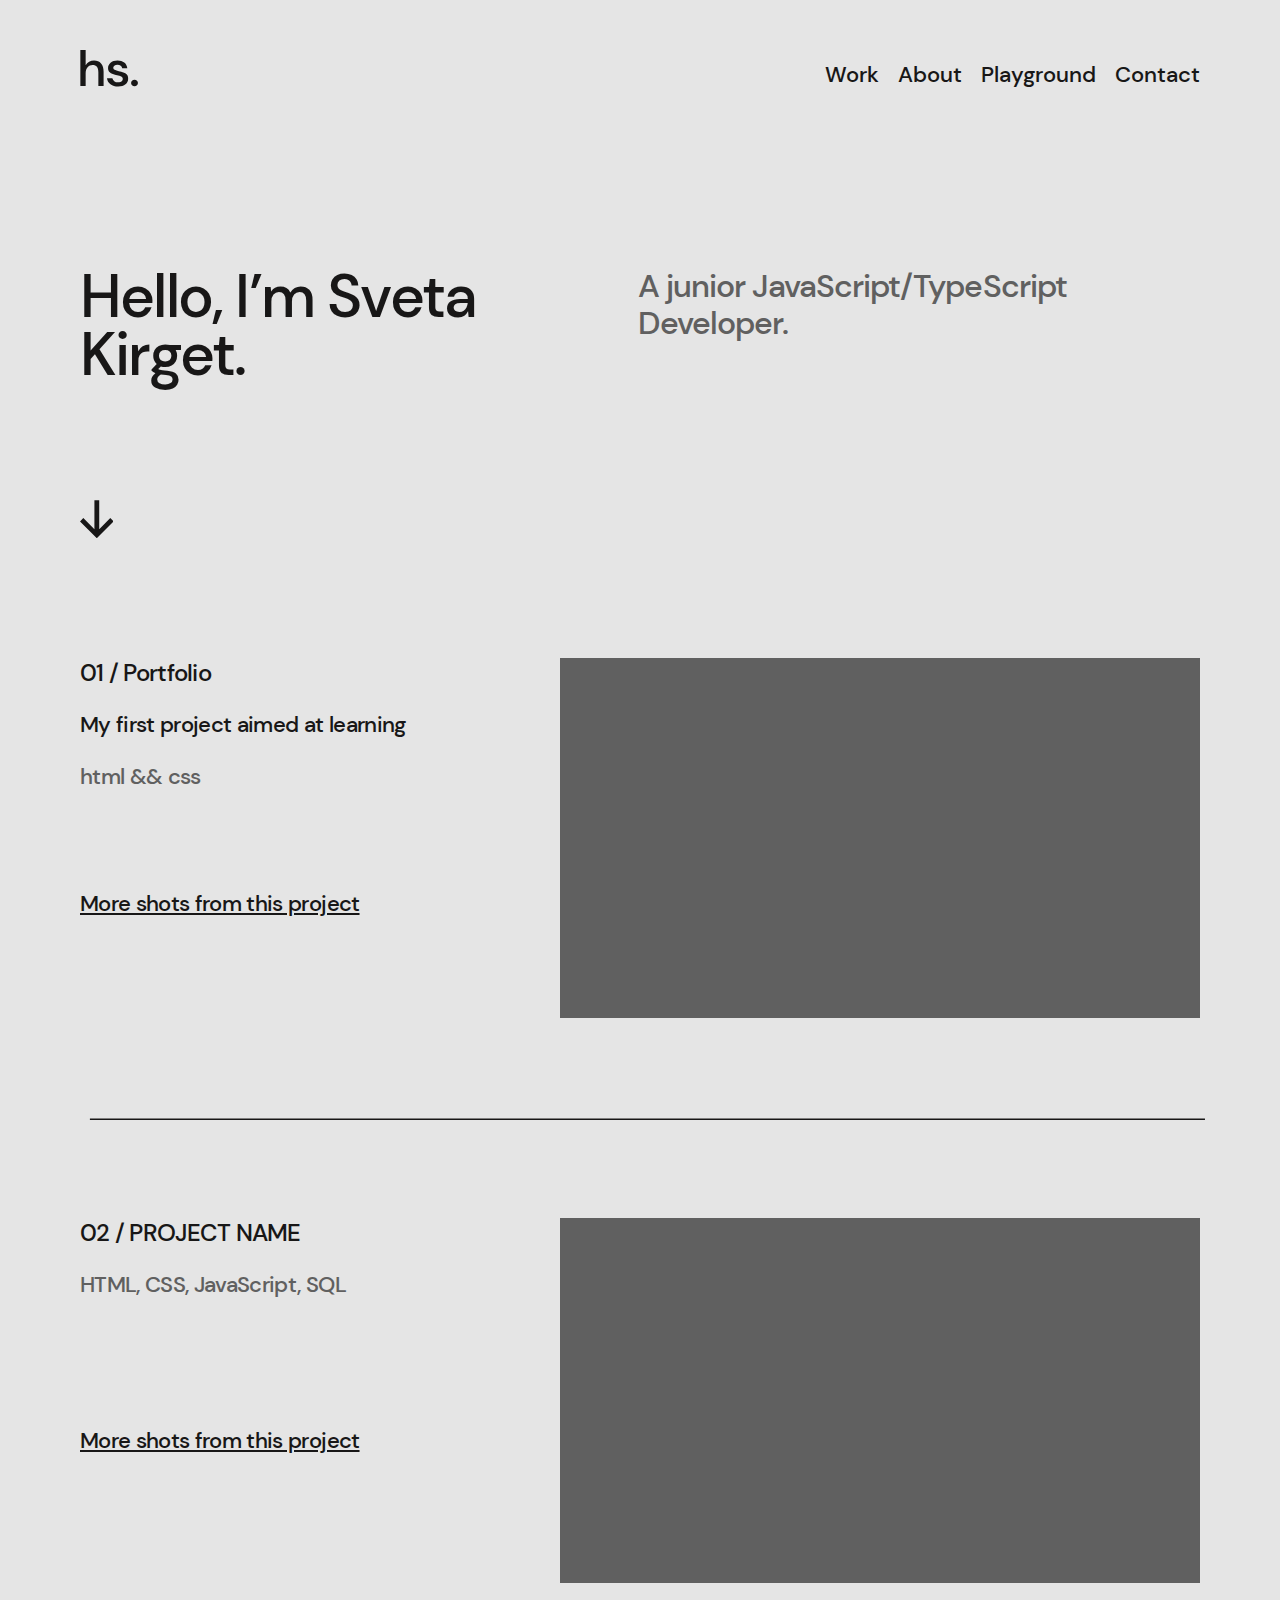
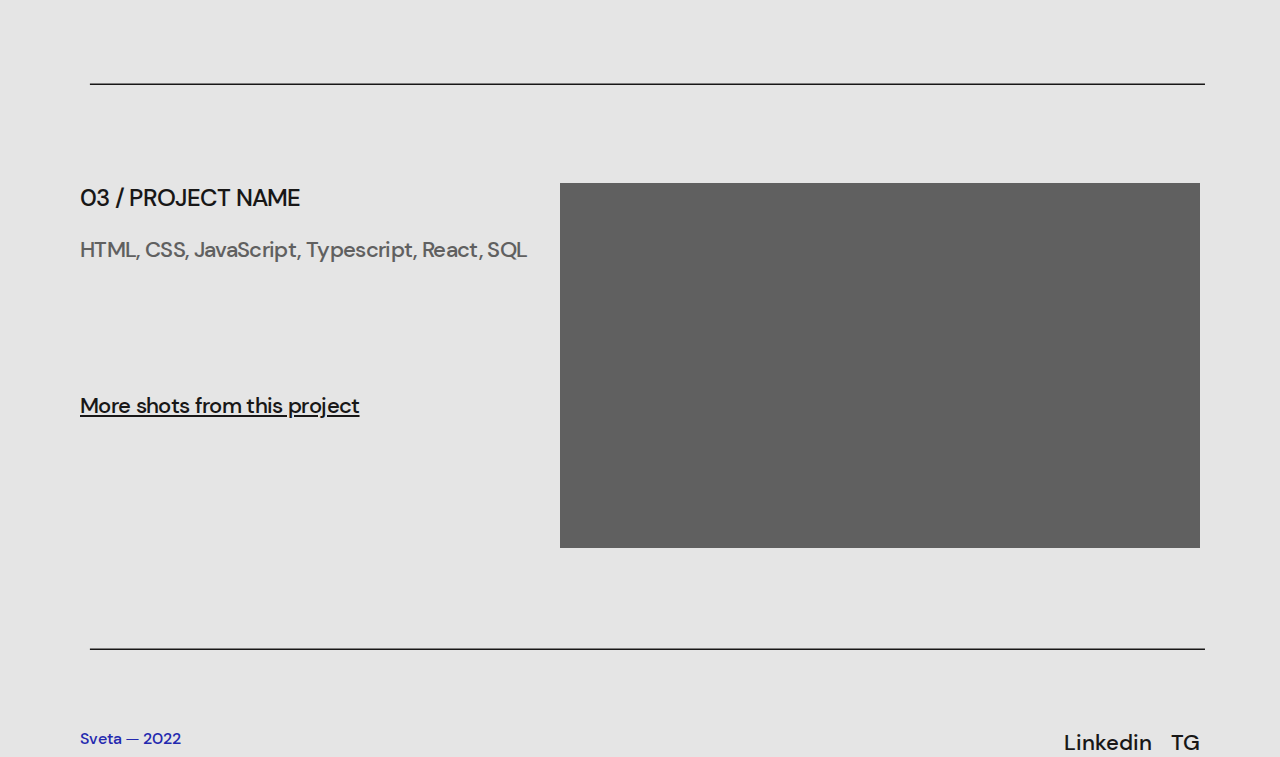
==== index.html @ 18c01898 "all maket" ====
<!DOCTYPE html>
<html lang="en">

<head>
    <meta charset="UTF-8">
    <meta http-equiv="X-UA-Compatible" content="IE=edge">
    <meta name="viewport" content="width=device-width, initial-scale=1.0">
    <title>Document</title>
    <link rel="stylesheet" href="./css/style.css" />
</head>

<body>
    <header class="header-container">
        <div class="header-logo"></div>
        <nav class="header-nav">
            <ul>
                <li>
                    <a href="">Work</a>
                </li>
                <li>
                    <a href="">About</a>
                </li>
                <li>
                    <a href="">Playground</a>
                </li>
                <li>
                    <a href="">Contact</a>
                </li>
            </ul>
        </nav>
    </header>

    <main>
        <section class="section-first-container">
            <div class="main-info">
                <h1>Hello, I’m Sveta Kirget.</h1>
                <div class="arrow-main"></div>
            </div>
            <p>A junior JavaScript/TypeScript Developer.</p>
        </section>

        <section class="section-second-container">
            <div class="project_1">
                <div class="project_1-info">
                    <div>
                        <h2>01 / Portfolio</h2>
                        <p class="project_1-info-p1">My first project aimed at learning</p>
                        <p class="project_1-info-p2">html && css</p>
                    </div>

                    <div>
                        <a href="">More shots from this project</a>
                    </div>
                    <div>
                        <svg class="line_0" width="1116" height="2" viewBox="0 0 1116 2" fill="none"
                            xmlns="http://www.w3.org/2000/svg">
                            <line x1="0.908203" y1="1.25" x2="1115.97" y2="1.25" stroke="#181717" stroke-width="1.5" />
                        </svg>
                    </div>
                </div>
                <div class="project_1-background"></div>
            </div>

            <div class="project_2">
                <div class="project_2-info">
                    <div>
                        <h2>02 / PROJECT NAME</h2>
                        <p>HTML, CSS, JavaScript, SQL</p>
                    </div>
                    <div>
                        <a href="">More shots from this project</a>
                    </div>
                    <div>
                        <svg class="line_0" width="1116" height="2" viewBox="0 0 1116 2" fill="none"
                            xmlns="http://www.w3.org/2000/svg">
                            <line x1="0.908203" y1="1.25" x2="1115.97" y2="1.25" stroke="#181717" stroke-width="1.5" />
                        </svg>
                    </div>
                </div>
                <div class="project_2-background"></div>

                <!-- <div class="line"></div> -->
            </div>

            <div class="project_3">
                <div class="project_3-info">
                    <div>
                        <h2>03 / PROJECT NAME</h2>
                        <p>HTML, CSS, JavaScript, Typescript, React, SQL</p>
                    </div>
                    <div>
                        <a href="">More shots from this project</a>
                    </div>
                    <div>
                        <svg class="line_0" width="1116" height="2" viewBox="0 0 1116 2" fill="none"
                            xmlns="http://www.w3.org/2000/svg">
                            <line x1="0.908203" y1="1.25" x2="1115.97" y2="1.25" stroke="#181717" stroke-width="1.5" />
                        </svg>
                    </div>
                </div>
                <div class="project_2-background"></div>
            </div>
        </section>

        <footer>
            <footer class="container-footer-1">
                <div class="footer-name-1">
                    <p>Sveta ⏤ 2022</p>
                </div>
                <nav class="footer-nav-1">
                    <ul>
                        <li>
                            <a href="">Linkedin</a>
                        </li>
                        <li>
                            <a href="">TG</a>
                        </li>
                    </ul>
                </nav>
            </footer>
        </footer>
    </main>

</body>

</html>
---- css/style.css ----
@font-face {
    font-family: 'DM Sans';
    src: local(''),
        url('../fonts/DMSans-Medium.ttf') format('truetype'),
        url('../fonts/DMSans-Regular.ttf') format('truetype');
}

* {
    margin: 0;
    padding: 0;
}

body {
    background-color: #E5E5E5;
    font-family: 'DM Sans';
    font-style: normal;
    font-weight: 400;
}

.header-container {
    width: 1120px;
    margin: auto;
    display: flex;
    justify-content: space-between;
    margin-top: 50px;
}

.header-logo {
    background-image: url(../img/hs..svg);
    background-repeat: no-repeat;
    width: 64px;
    height: 48px;
}

.header-nav {
    margin-top: auto;
    margin-bottom: auto;
}

.header-nav ul {
    display: flex;
}

.header-nav ul li {
    list-style: none;
}

.header-nav ul li:not(:last-child) {
    margin-right: 19px;
}

.header-nav ul li a {
    font-size: 22px;
    font-weight: 500;
    text-decoration: none;
    color: #181717;
}

main {
    width: 1120px;
    margin: auto;
}

.main-info {
    width: 575px;
    height: 270px;
    display: flex;
    flex-direction: column;
    justify-content: space-between;
}

.main-info h1 {
    font-weight: 500;
    font-size: 60px;
    line-height: 97.2%;
    letter-spacing: -0.03em;
    color: #181717;
}

.section-first-container {
    display: flex;
    justify-content: space-between;
    margin: 170px 0 120px 0;
}

.section-first-container p {
    font-weight: 400;
    font-size: 32px;
    line-height: 117%;
    letter-spacing: -0.03em;
    color: #606060;
    width: 580px;
    height: 111px;
}

.arrow-main {
    background-image: url(../img//arrow.svg);
    background-repeat: no-repeat;
    width: 33px;
    height: 38px;
}

.project_1 {
    display: flex;
    justify-content: space-between;
    margin-bottom: 108px;
}

.project_1-background {
    background-color: #606060;
    width: 640px;
    height: 360px;
}

.project_1-info {
    display: flex;
    flex-direction: column;
    justify-content: space-between;
}

.project_1-info h2 {
    font-weight: 500;
    font-size: 24px;
    line-height: 121.5%;
    letter-spacing: -0.03em;
    color: #181717;
    margin-bottom: 25px;
}

.project_1-info p {
    font-weight: 400;
    font-size: 22px;
    line-height: 121.5%;
    letter-spacing: -0.03em;
}

.project_1-info-p1 {
    color: #181717;
    margin-bottom: 25px;
}

.project_1-info-p2 {
    color: #606060;
}

.project_1-info a {
    font-weight: 500;
    font-size: 22px;
    line-height: 121.5%;
    letter-spacing: -0.03em;
    text-decoration-line: underline;
    color: #181717;
}

.line_0 {
    position: absolute;
    padding-left: 167px;
    padding-right: 157px;
    margin: 100px 40px 100px -158px;
}

.project_2 {
    display: flex;
    justify-content: space-between;
    margin-top: 200px;
}

.project_2-info {
    display: flex;
    flex-direction: column;
    justify-content: space-between;
}

.project_2-background {
    background-color: #606060;
    width: 640px;
    height: 365px;
}

.project_2-info h2 {
    font-weight: 500;
    font-size: 24px;
    line-height: 121.5%;
    letter-spacing: -0.03em;
    color: #181717;
    margin-bottom: 25px;
}

.project_2-info p {
    font-weight: 400;
    font-size: 22px;
    line-height: 121.5%;
    letter-spacing: -0.03em;
    color: #606060;
}

.project_2-info a {
    font-weight: 500;
    font-size: 22px;
    line-height: 121.5%;
    letter-spacing: -0.03em;
    text-decoration-line: underline;
    color: #181717;
}

.project_3 {
    display: flex;
    justify-content: space-between;
    margin-top: 200px;
}

.project_3-info {
    display: flex;
    flex-direction: column;
    justify-content: space-between;
}

.project_3-background {
    background-color: #606060;
    width: 640px;
    height: 365px;
}

.project_3-info h2 {
    font-weight: 500;
    font-size: 24px;
    line-height: 121.5%;
    letter-spacing: -0.03em;
    color: #181717;
    margin-bottom: 25px;
}

.project_3-info p {
    font-weight: 400;
    font-size: 22px;
    line-height: 121.5%;
    letter-spacing: -0.03em;
    color: #606060;
}

.project_3-info a {
    font-weight: 500;
    font-size: 22px;
    line-height: 121.5%;
    letter-spacing: -0.03em;
    text-decoration-line: underline;
    color: #181717;
}

.container-footer-1 {
    width: 1120px;
    margin: auto;
    display: flex;
    justify-content: space-between;
    margin-top: 180px;
}

.footer-nav-1 {
    margin-top: auto;
    margin-bottom: auto;
}

.footer-nav-1 ul {
    display: flex;
    justify-content: flex-end;
}

.footer-nav-1 ul li {
    list-style: none;
}

.footer-nav-1 ul li:not(:last-child) {
    margin-right: 19px;
}

.footer-nav-1 ul li a {
    font-size: 22px;
    font-weight: 500;
    text-decoration: none;
    color: #181717;
}

.footer-name-1 p {
    color: #2429AF;
    /* margin-top: auto;
    margin-bottom: auto; */
}


.main-info-1 {
    width: 575px;
}

.info-1 {
    margin-bottom: 50px;
}

.main-info-1 h1 {
    font-weight: 500;
    font-size: 60px;
    line-height: 97.2%;
    letter-spacing: -0.03em;
    color: #181717;
    margin-bottom: 50px;
}

.first-container {
    display: flex;
    width: 1120px;
    height: 570px;
    margin-top: 170px;
    justify-content: space-between;
}

.first-container p {
    font-weight: 400;
    font-size: 32px;
    line-height: 117%;
    letter-spacing: -0.03em;
    color: #606060;
}

.background {
    background-color: #606060;
    width: 563px;
    height: 403px;
    transform: matrix(0, 1, -1, 0, 0, 0);
    margin: auto;
}

.second-container {
    margin-top: 91px;
    display: flex;
    flex-direction: column;
    justify-content: space-between;
    height: 200px;
}

.hard {
    margin: 50px 400px 80px 0px;
    padding: 0px;
    display: flex;
    flex-direction: row;
    justify-content: flex-end;
    max-width: 60%;
}

.soft {
    margin: 50px 400px 80px 0px;
    padding: 0px;
    display: flex;
    flex-direction: row;
    justify-content: flex-end;
    max-width: 60%;
}

.skill {
    display: flex;
}

.skills {
    font-family: 'DM Sans';
    font-style: normal;
    font-weight: 500;
    font-size: 22px;
    line-height: 121.5%;
    letter-spacing: -0.03em;
    text-decoration: none;
    text-decoration-line: underline;
    color: #181717;
    margin-right: 63px;
    width: 124px;
}

.skills-info {
    font-family: 'DM Sans';
    font-style: normal;
    font-size: 20px;
    font-weight: 400;
    color: #181717;
    line-height: 121.5%;
    letter-spacing: -0.03em;
    width: 436px;
}

.line_1 {
    width: 1120px;
    height: 2px;
    left: calc(50% - 1120px/2);
    top: 1436px;
    background: #181717;
    margin-top: 186px;
    margin-bottom: 114px;
}

.third-container p {
    margin: auto;
}

.third-container {
    font-family: 'DM Sans';
    font-style: normal;
    font-weight: 400;
    font-size: 32px;
    line-height: 117%;
    letter-spacing: -0.03em;
    display: flex;
    margin-bottom: 139px;
}

.info {
    display: flex;
    width: 347px;
    height: 71px;
    margin-right: 322px;
    position: relative;
}

.arrow-1 {
    background-image: url(../img/arrow.svg);
    background-size: cover;
    width: 21px;
    height: 24px;
    transform: rotate(-90deg);
    position: absolute;
    margin: 46px 64px 4px 280px;
}

.mail a {
    text-decoration: none;
    color: #181717;
}

.container-footer {
    width: 1120px;
    margin: auto;
    display: flex;
    justify-content: space-between;
    margin-top: 30px;
}

.footer-nav {
    margin-top: auto;
    margin-bottom: auto;
}

.footer-nav ul {
    display: flex;
    justify-content: flex-end;
}

.footer-nav ul li {
    list-style: none;
}

.footer-nav ul li:not(:last-child) {
    margin-right: 19px;
}

.footer-nav ul li a {
    font-size: 22px;
    font-weight: 500;
    text-decoration: none;
    color: #181717;
}

.footer-name p {
    color: #2429AF;
    /* margin-top: auto;
    margin-bottom: auto; */
}
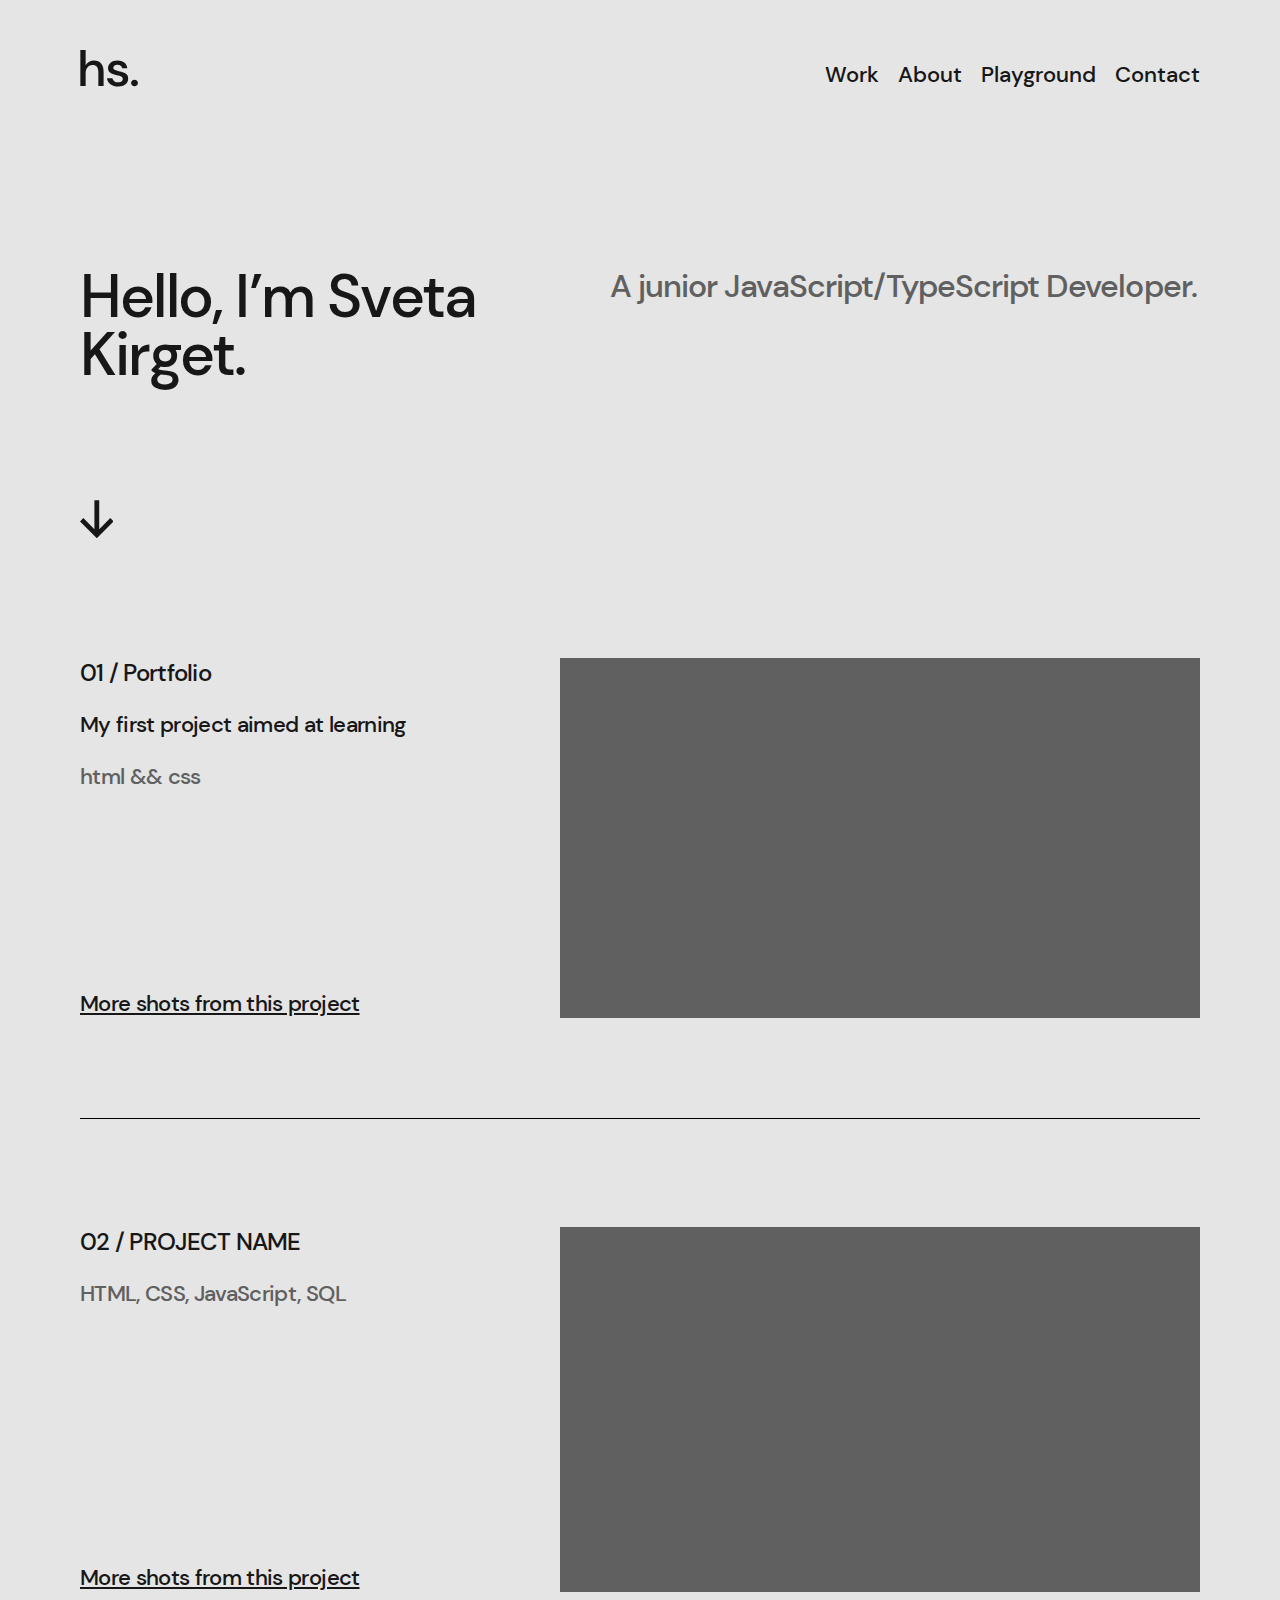
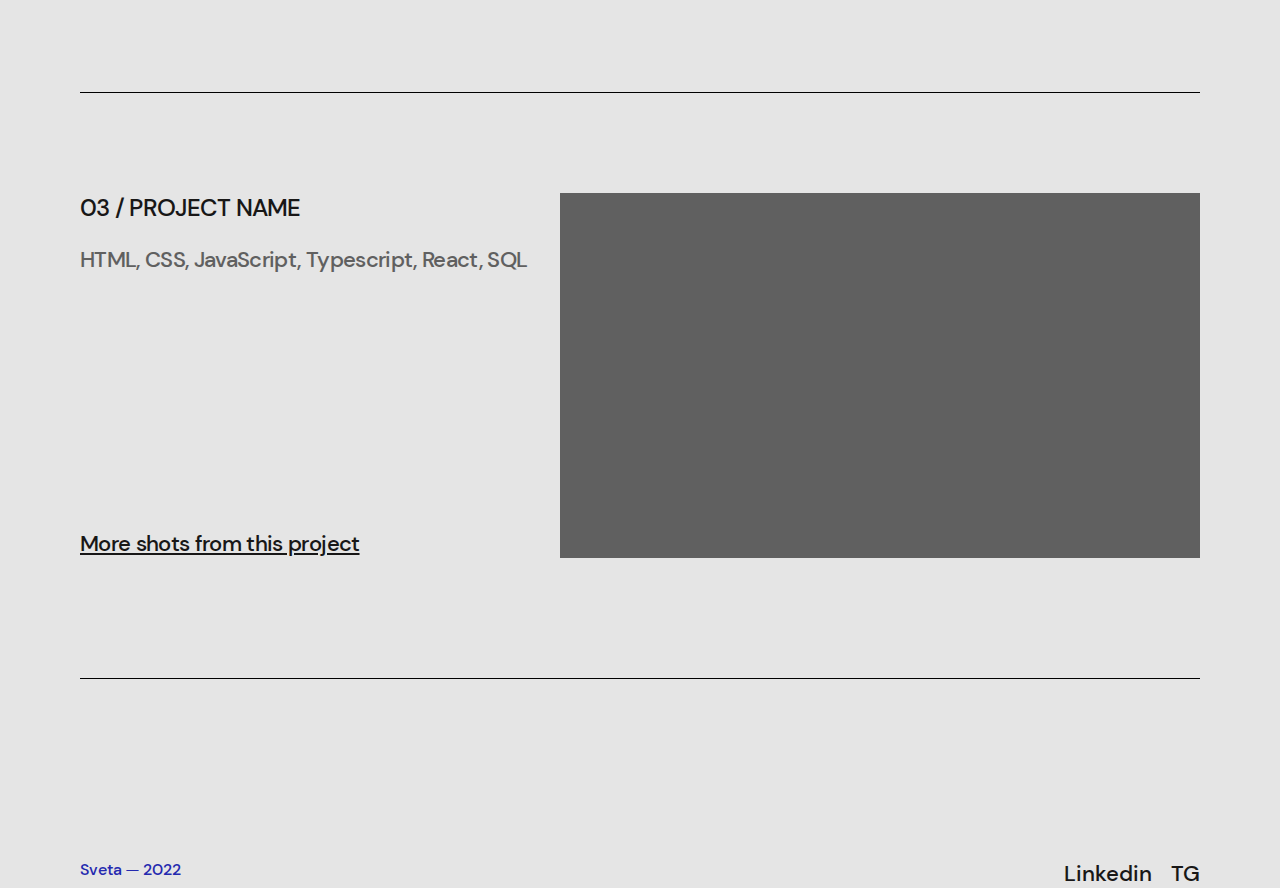
==== commit ac1ae820: "fixed the code" ====
--- a/index.html
+++ b/index.html
@@ -51,12 +51,12 @@
                     <div>
                         <a href="">More shots from this project</a>
                     </div>
-                    <div>
+                    <!-- <div>
                         <svg class="line_0" width="1116" height="2" viewBox="0 0 1116 2" fill="none"
                             xmlns="http://www.w3.org/2000/svg">
                             <line x1="0.908203" y1="1.25" x2="1115.97" y2="1.25" stroke="#181717" stroke-width="1.5" />
                         </svg>
-                    </div>
+                    </div> -->
                 </div>
                 <div class="project_1-background"></div>
             </div>
@@ -70,16 +70,14 @@
                     <div>
                         <a href="">More shots from this project</a>
                     </div>
-                    <div>
+                    <!-- <div>
                         <svg class="line_0" width="1116" height="2" viewBox="0 0 1116 2" fill="none"
                             xmlns="http://www.w3.org/2000/svg">
                             <line x1="0.908203" y1="1.25" x2="1115.97" y2="1.25" stroke="#181717" stroke-width="1.5" />
                         </svg>
-                    </div>
+                    </div> -->
                 </div>
                 <div class="project_2-background"></div>
-
-                <!-- <div class="line"></div> -->
             </div>
 
             <div class="project_3">
@@ -91,12 +89,12 @@
                     <div>
                         <a href="">More shots from this project</a>
                     </div>
-                    <div>
+                    <!-- <div>
                         <svg class="line_0" width="1116" height="2" viewBox="0 0 1116 2" fill="none"
                             xmlns="http://www.w3.org/2000/svg">
                             <line x1="0.908203" y1="1.25" x2="1115.97" y2="1.25" stroke="#181717" stroke-width="1.5" />
                         </svg>
-                    </div>
+                    </div> -->
                 </div>
                 <div class="project_2-background"></div>
             </div>
--- a/css/style.css
+++ b/css/style.css
@@ -89,7 +89,7 @@
     line-height: 117%;
     letter-spacing: -0.03em;
     color: #606060;
-    width: 580px;
+    width: 640px;
     height: 111px;
 }
 
@@ -104,6 +104,8 @@
     display: flex;
     justify-content: space-between;
     margin-bottom: 108px;
+    border-bottom: black solid 1px;
+    padding-bottom: 100px;
 }
 
 .project_1-background {
@@ -152,17 +154,11 @@
     color: #181717;
 }
 
-.line_0 {
-    position: absolute;
-    padding-left: 167px;
-    padding-right: 157px;
-    margin: 100px 40px 100px -158px;
-}
-
 .project_2 {
     display: flex;
     justify-content: space-between;
-    margin-top: 200px;
+    border-bottom: black solid 1px;
+    padding-bottom: 100px;
 }
 
 .project_2-info {
@@ -206,7 +202,9 @@
 .project_3 {
     display: flex;
     justify-content: space-between;
-    margin-top: 200px;
+    margin-top: 100px;
+    border-bottom: black solid 1px;
+    padding-bottom: 120px;
 }
 
 .project_3-info {
